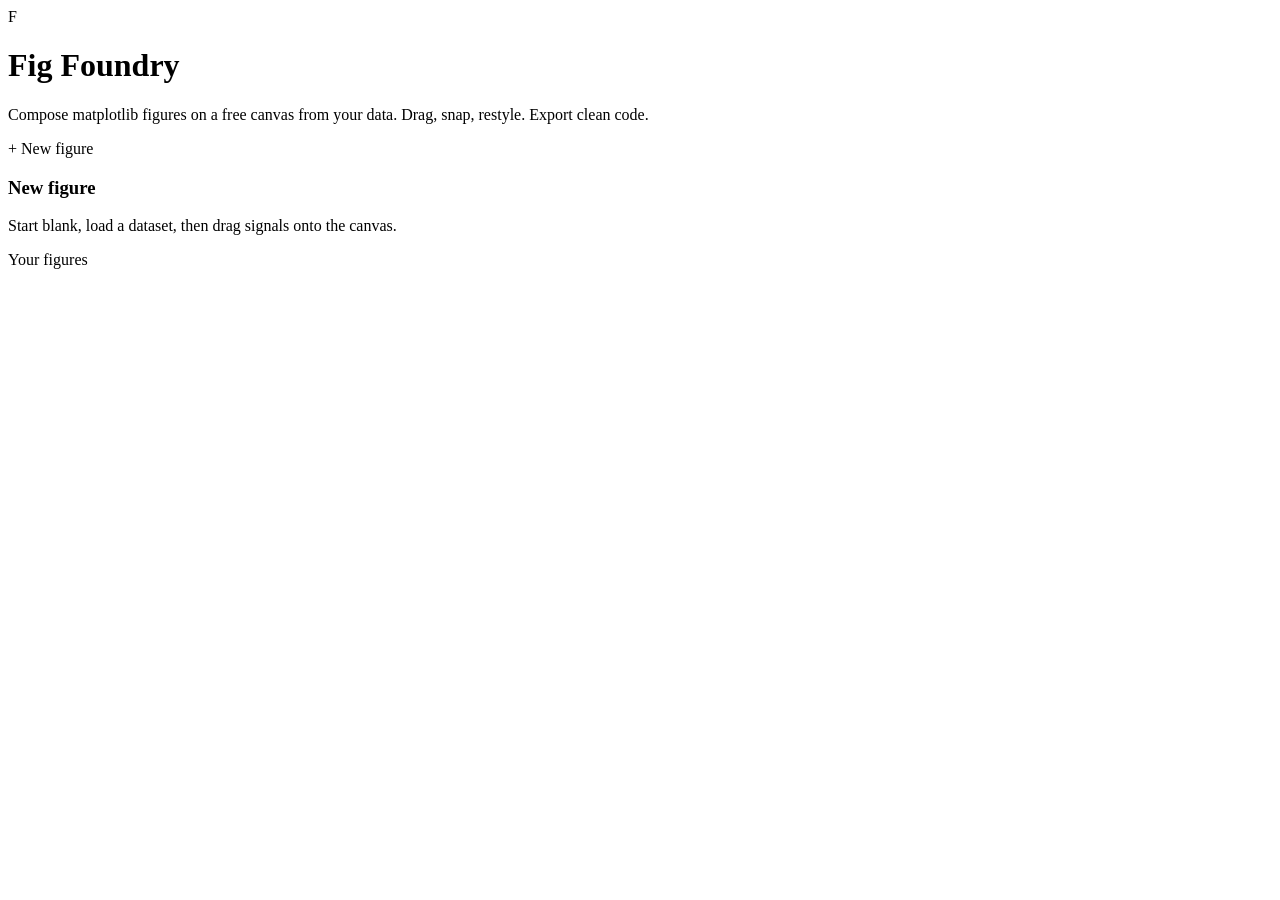
==== figfoundry/static/index.html @ fc1ba429 "figfoundry: WYSIWYG matplotlib figure composer Generic, installable local web app (FastAPI + vanilla" ====
<!doctype html>
<html lang="en">
<head>
  <meta charset="utf-8">
  <meta name="viewport" content="width=device-width, initial-scale=1">
  <title>Fig Foundry</title>
  <link rel="stylesheet" href="/static/style.css">
  <link rel="stylesheet" href="/static/canvas.css">
</head>
<body>
  <div class="picker">
    <div class="picker-inner">
      <div class="brand">
        <div class="brand-mark">F</div>
        <div class="brand-txt">
          <h1>Fig Foundry</h1>
          <p>Compose matplotlib figures on a free canvas from your data. Drag, snap, restyle. Export clean code.</p>
        </div>
      </div>

      <div class="picker-create">
        <a class="card create" id="newCanvas">
          <div class="thumb thumb-blank"><span class="blank-glyph">+ New figure</span></div>
          <div class="meta"><h3>New figure</h3><p>Start blank, load a dataset, then drag signals onto the canvas.</p></div>
        </a>
      </div>

      <div class="picker-head">Your figures</div>
      <div class="picker-grid" id="canvasGrid"></div>
    </div>
  </div>

  <script>
    const grid = document.getElementById("canvasGrid");
    document.getElementById("newCanvas").onclick = (e) => { e.preventDefault(); newCanvas("blank"); };

    async function newCanvas(mode) {
      const r = await fetch("/api/canvases", { method: "POST", headers: { "Content-Type": "application/json" }, body: JSON.stringify({ mode }) });
      const d = await r.json();
      location.href = "/canvas?slug=" + d.slug;
    }

    async function load() {
      const { canvases } = await (await fetch("/api/canvases")).json();
      grid.innerHTML = "";
      if (!canvases.length) {
        grid.innerHTML = '<div class="picker-empty">No figures yet. Create one above &mdash; it will start as &ldquo;Untitled&rdquo;.</div>';
        return;
      }
      for (const c of canvases) {
        const card = document.createElement("div");
        card.className = "card canvas-card";
        card.innerHTML =
          '<div class="thumb"></div>' +
          '<div class="meta"><h3 class="cname"></h3><p>' + c.plots + ' plot' + (c.plots === 1 ? '' : 's') + '</p>' +
          '<div class="card-actions"><button class="textbtn open">Open</button><button class="textbtn dup" title="Duplicate">&#10697; Duplicate</button><button class="textbtn del" title="Delete">&#128465; Delete</button></div></div>';
        card.querySelector(".cname").textContent = c.name;
        card.onclick = () => location.href = "/canvas?slug=" + c.slug;
        card.querySelector(".open").onclick = (e) => { e.stopPropagation(); location.href = "/canvas?slug=" + c.slug; };
        card.querySelector(".dup").onclick = async (e) => { e.stopPropagation(); await fetch("/api/canvases/" + c.slug + "/duplicate", { method: "POST" }); load(); };
        card.querySelector(".del").onclick = async (e) => {
          e.stopPropagation();
          if (!confirm('Delete "' + c.name + '"? This cannot be undone.')) return;
          await fetch("/api/canvases/" + c.slug, { method: "DELETE" });
          load();
        };
        grid.appendChild(card);
        fetch("/api/canvases/" + c.slug + "/render", { method: "POST", headers: { "Content-Type": "application/json" }, body: "{}" })
          .then((r) => r.json())
          .then((res) => { if (!res.img) return; const img = document.createElement("img"); img.src = "data:" + (res.mime || "image/png") + ";base64," + res.img; card.querySelector(".thumb").appendChild(img); })
          .catch(() => {});
      }
    }
    load();
  </script>
</body>
</html>
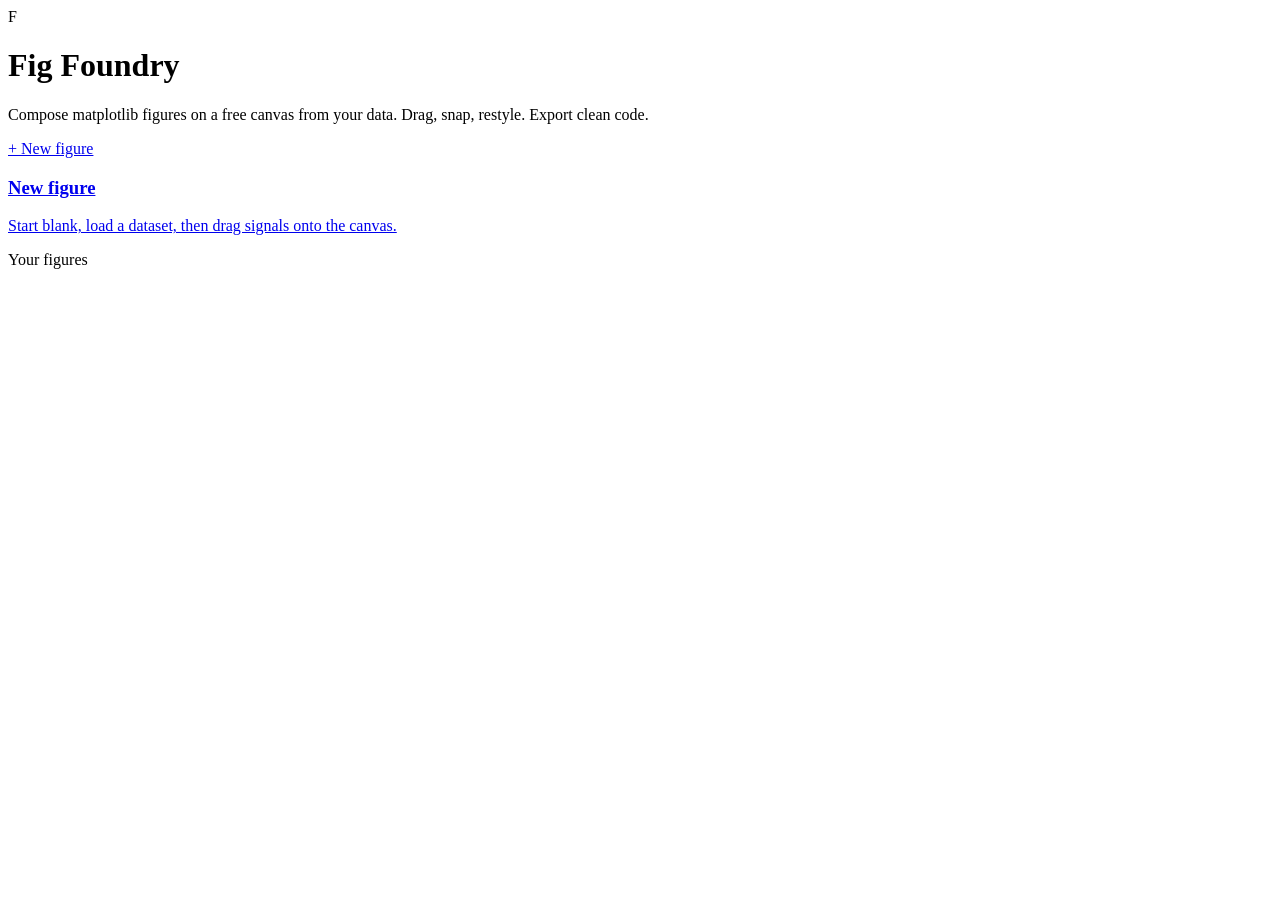
==== commit 66ee1603: "Audit round 1: security hardening, bug fixes, test coverage (5-agent pass) - data_io/app: airtight S" ====
--- a/figfoundry/static/index.html
+++ b/figfoundry/static/index.html
@@ -19,7 +19,7 @@
       </div>
 
       <div class="picker-create">
-        <a class="card create" id="newCanvas">
+        <a class="card create" id="newCanvas" href="#">
           <div class="thumb thumb-blank"><span class="blank-glyph">+ New figure</span></div>
           <div class="meta"><h3>New figure</h3><p>Start blank, load a dataset, then drag signals onto the canvas.</p></div>
         </a>
@@ -67,7 +67,7 @@
         grid.appendChild(card);
         fetch("/api/canvases/" + c.slug + "/render", { method: "POST", headers: { "Content-Type": "application/json" }, body: "{}" })
           .then((r) => r.json())
-          .then((res) => { if (!res.img) return; const img = document.createElement("img"); img.src = "data:" + (res.mime || "image/png") + ";base64," + res.img; card.querySelector(".thumb").appendChild(img); })
+          .then((res) => { if (!res.img) return; const img = document.createElement("img"); img.alt = c.name; img.src = "data:" + (res.mime || "image/png") + ";base64," + res.img; card.querySelector(".thumb").appendChild(img); })
           .catch(() => {});
       }
     }
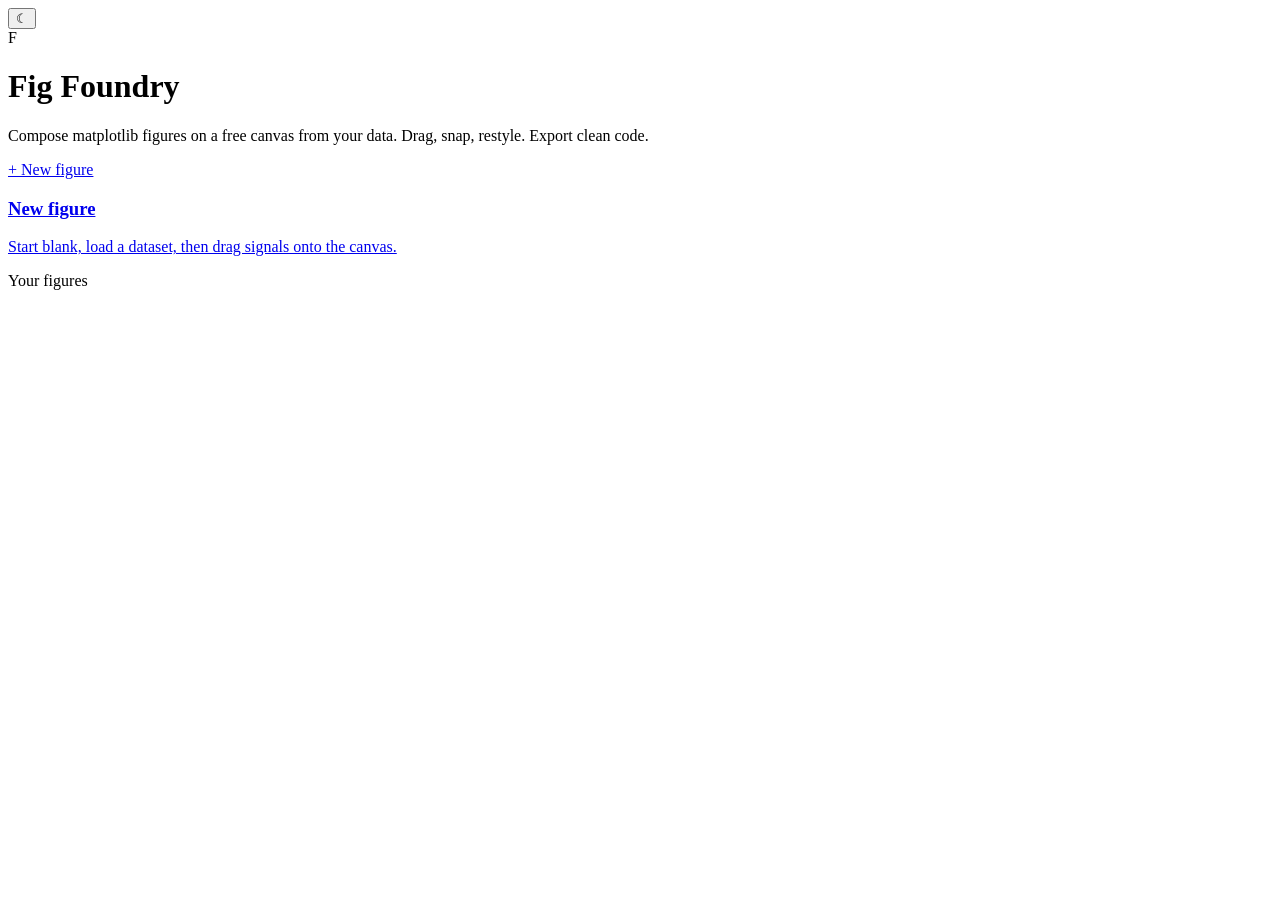
==== commit ca5153c6: "Round 3: Light/Dark/System theme system (Wix-inspired) Token-based design system: full :root (light)" ====
--- a/figfoundry/static/index.html
+++ b/figfoundry/static/index.html
@@ -3,12 +3,25 @@
 <head>
   <meta charset="utf-8">
   <meta name="viewport" content="width=device-width, initial-scale=1">
+  <script>
+    // Set the theme before first paint to avoid a flash of the wrong scheme.
+    (function () {
+      try {
+        var t = localStorage.getItem("figfoundry.theme");
+        if (t !== "light" && t !== "dark") t = (matchMedia("(prefers-color-scheme: dark)").matches ? "dark" : "light");
+        document.documentElement.setAttribute("data-theme", t);
+        var a = localStorage.getItem("figfoundry.accent");
+        if (a) document.documentElement.setAttribute("data-accent", a);
+      } catch (e) {}
+    })();
+  </script>
   <title>Fig Foundry</title>
   <link rel="stylesheet" href="/static/style.css">
   <link rel="stylesheet" href="/static/canvas.css">
 </head>
 <body>
   <div class="picker">
+    <button id="themeBtn" class="iconbtn picker-theme" title="Theme (light / dark / system)" aria-label="Toggle theme">&#9790;</button>
     <div class="picker-inner">
       <div class="brand">
         <div class="brand-mark">F</div>
@@ -33,6 +46,29 @@
   <script>
     const grid = document.getElementById("canvasGrid");
     document.getElementById("newCanvas").onclick = (e) => { e.preventDefault(); newCanvas("blank"); };
+
+    // Theme toggle (light / dark / system), shared with the editor via localStorage.
+    (function () {
+      const btn = document.getElementById("themeBtn");
+      function effective() {
+        let t; try { t = localStorage.getItem("figfoundry.theme"); } catch (e) {}
+        if (t === "light" || t === "dark") return t;
+        return (matchMedia("(prefers-color-scheme: dark)").matches ? "dark" : "light");
+      }
+      function apply() {
+        const t = effective();
+        document.documentElement.setAttribute("data-theme", t);
+        btn.textContent = t === "dark" ? "☀" : "☾";
+      }
+      btn.onclick = () => {
+        let cur; try { cur = localStorage.getItem("figfoundry.theme"); } catch (e) {}
+        const next = cur === "light" ? "dark" : cur === "dark" ? "system" : "light";
+        try { localStorage.setItem("figfoundry.theme", next); } catch (e) {}
+        apply();
+      };
+      if (matchMedia) matchMedia("(prefers-color-scheme: dark)").addEventListener("change", apply);
+      apply();
+    })();
 
     async function newCanvas(mode) {
       const r = await fetch("/api/canvases", { method: "POST", headers: { "Content-Type": "application/json" }, body: JSON.stringify({ mode }) });
